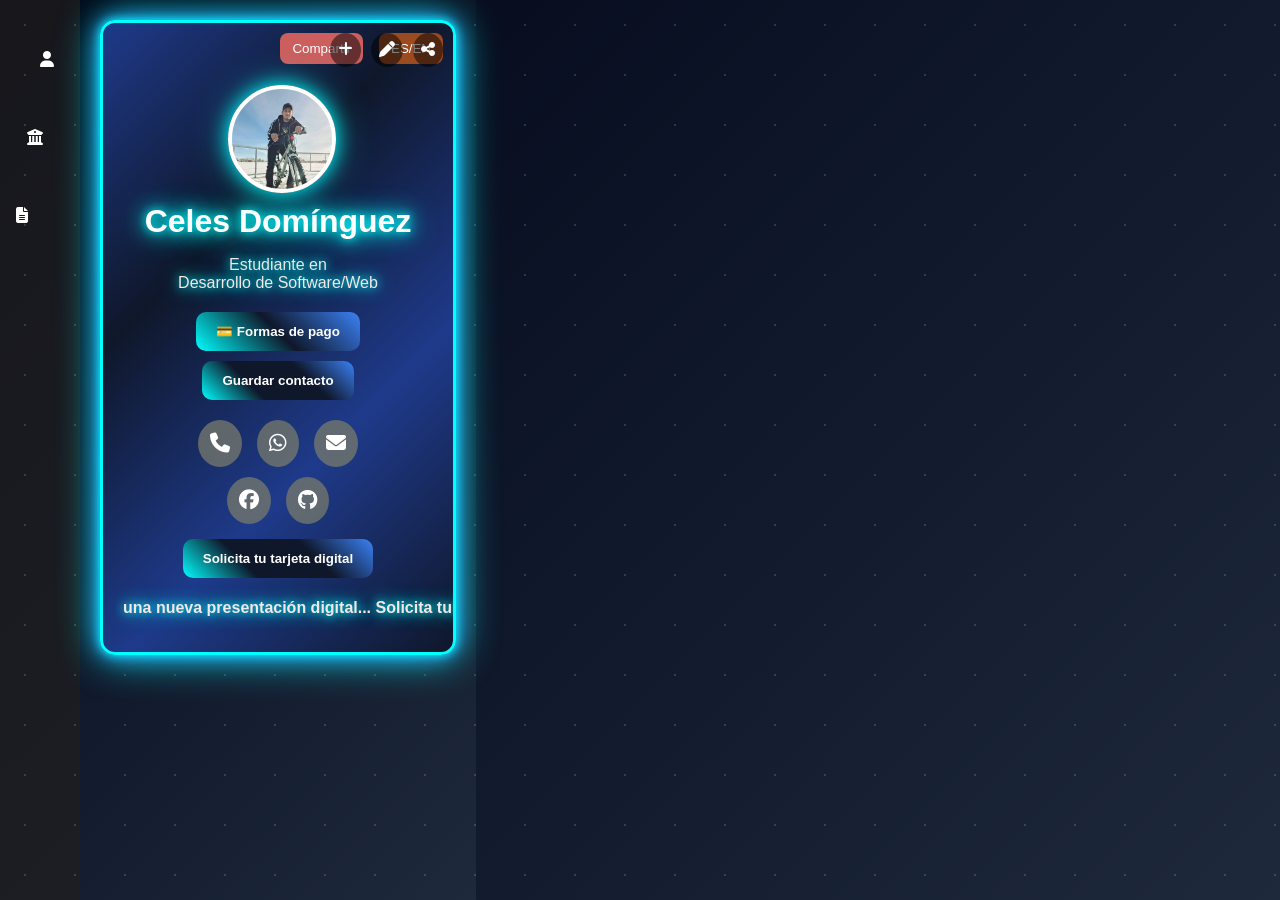
==== index.html @ 171aed47 "Add files via upload" ====
<!DOCTYPE html>
<html lang="es">
<head>
<meta charset="UTF-8">
<meta name="viewport" content="width=device-width, initial-scale=1.0">
<title>Tarjeta Digital Completa</title>
<link rel="stylesheet" href="https://cdnjs.cloudflare.com/ajax/libs/font-awesome/6.5.0/css/all.min.css">
<link rel="stylesheet" href="./style.css">
</head>
<body>
<div class="sidebar">
  <a href="#" data-section="perfil">
    <i class="fas fa-user"></i>
    <span class="text">Perfil</span>
  </a>

  <a href="#" data-section="bancos">
    <i class="fas fa-university"></i>
    <span class="text">Cuentas</span>
  </a>

  <a href="#" data-section="documentos">
    <i class="fas fa-file-alt"></i>
    <span class="text">Documentos</span>
  </a>
</div>

<div class="main-content">
  <div class="card">
    <div class="linea"></div>
    <!-- Botones de idioma y compartir -->
    <button class="lang-switch" id="langSwitch">ES/EN</button>
    <button id="compartirPortada">Compartir</button>

    <!-- Portada y perfil -->
    <div class="cover">
      <div class="cover-icons">
        <a href="./347107588_572880808299341_4597724571793955654_n.jpg"><i class="fas fa-plus"></i></a>
        <a href="./347107588_572880808299341_4597724571793955654_n.jpg"><i class="fas fa-pen"></i></a>
        <a href="#"><i class="fas fa-share-alt"></i></a>
      </div>
      <div class="profile-pic"></div>
    </div>

    <div class="card-body">
      <h1>Celes Domínguez</h1>
      <p class="subtitle">Estudiante en  <br>
      Desarrollo de Software/Web</p>

        <!-- Botones finales -->
    <div>
       <button
            id="btnCuentas"
                data-section="bancos" class="vercuenta">💳 Formas de pago
      </button>
      <button id="btnGuardar" class="guardar">Guardar contacto</button>
     
    </div>


      <!-- Sección perfil -->
      <div class="section active" id="perfil">
        <div class="contact-icons top-icons">
          <a href="tel:6648123071" title="Llamar"><i class="fas fa-phone"></i><span>6648123071</span></a>
          <a href="https://wa.me/526648123071" target="_blank" title="WhatsApp"><i class="fab fa-whatsapp"></i><span>WhatsApp</span></a>
          <a href="mailto:celestinod13@gmail.com" title="Gmail"><i class="fas fa-envelope"></i><span>Email</span></a>
        </div>
        <div class="contact-icons bottom-icons">
          <a href="#" target="_blank" title="Facebook"><i class="fab fa-facebook"></i><span>Facebook</span></a>
          <a href="https://github.com/Celes-Dgdev" target="_blank" title="GitHub"><i class="fab fa-github"></i><span>GitHub</span></a>
        </div>
      </div>

      <!-- Cuentas bancarias -->

      <div class="section" id="bancos">
        <div class="bank">
          <span class="Banco">Santander</span>
          <span class="cuenta">5579100482166897</span>
          <button class="copiar">Copiar</button>
        </div>
        <div class="bank">
          <span class="Banco">Mercado Pago</span>
          <span class="cuenta">722969010863999893</span>
          <button class="copiar">Copiar</button>
        </div>
      </div>
<div id="accionesBancos" class="acciones-bancos">
  <button id="compartirBancos" class="compartircuenta">
    <i class="fas fa-share-alt"></i> Compartir cuentas
  </button>

  <button id="verTarjeta" class="vertargeta">
    Ver tarjeta completa
  </button>
</div>
      <!-- Login overlay -->
      <div id="loginDocs" class="loginDocs">
        <div class="loginBox">
          <h3>Acceso Documentos</h3>
          <input type="password" id="passwordDocs" placeholder="Contraseña">
          <br><br>
          <button id="btnEntrar">Entrar</button>
        </div>
      </div>

      <!-- Documentos -->
      <div class="section" id="documentos">
        <h2>Documentos privados</h2>
        <div class="docs-grid">
          <div class="doc-card">
            <div class="doc-icon">📄</div>
            <div>Acta nacimiento</div>
            <div class="doc-actions">
              <a href="./docs/acta.pdf" target="_blank" class="ver">Ver</a>
              <a href="./docs/acta.pdf" download class="descargar">Descargar</a>
              <a href="./docs/acta.pdf" target="_blank" class="compartir">Compartir</a>
            </div>
          </div>
          <div class="doc-card">
            <div class="doc-icon">📄</div>
            <div>CURP</div>
            <div class="doc-actions">
              <a href="./docs/curp.pdf" target="_blank" class="ver">Ver</a>
              <a href="./docs/curp.pdf" download class="descargar">Descargar</a>
              <a href="./docs/curp.pdf" target="_blank" class="compartir">Compartir</a>
            </div>
          </div>
          <div class="doc-card">
            <div class="doc-icon">📄</div>
            <div>Recibo luz</div>
            <div class="doc-actions">
              <a href="./docs/luz.pdf" target="_blank" class="ver">Ver</a>
              <a href="./docs/luz.pdf" download class="descargar">Descargar</a>
              <a href="./docs/luz.pdf" target="_blank" class="compartir">Compartir</a>
            </div>
          </div>
          <div class="doc-card">
            <div class="doc-icon">📄</div>
            <div>RFC</div>
            <div class="doc-actions">
              <a href="./docs/rfc.pdf" target="_blank" class="ver">Ver</a>
              <a href="./docs/rfc.pdf" download class="descargar">Descargar</a>
              <a href="./docs/rfc.pdf" target="_blank" class="compartir">Compartir</a>
            </div>
          </div>
          <div class="doc-card">
            <div class="doc-icon">📄</div>
            <div>Constancia fiscal</div>
            <div class="doc-actions">
              <a href="./docs/fiscal.pdf" target="_blank" class="ver">Ver</a>
              <a href="./docs/fiscal.pdf" download class="descargar">Descargar</a>
              <a href="./docs/fiscal.pdf" target="_blank" class="compartir">Compartir</a>
            </div>
          </div>
        </div>
      </div>
 <button class="whatsapp-btn" id="inviteBtn">Solicita tu tarjeta digital</button>
    <p class="marquee"> 
      una nueva presentación digital...
       Solicita tu tarjeta de presentación digital, 
       una nueva presentación digital... 
       Solicita tu tarjeta de presentación digital,
      </p>
  </div>
</div>

<script src="./scrip.js"></script>
</body>
</html>
---- style.css ----
/* Reset y body */
body, html {
  margin:0;
  padding:0;
  font-family: Arial; 
  height:100vh; 
  display:flex; 

  background:
  linear-gradient(
      135deg,
      #020617,
      #0f172a,
      #1e293b
  );
}

/* Barra lateral */
.sidebar {
  width:110px;
  background: rgba(32,31,31,0.7);
  display:flex; 
  flex-direction: column; 
  align-items:center;
  transition: width 0.3s, background 0.3s; 
  padding-top:20px;
}
.sidebar:hover { 
  width:190px; 
  background: rgba(32,31,31,0.5); }

.sidebar a {
  color:white; 
  text-decoration:none; 
  margin:20px 0; 
  display:flex; 
  align-items:center;
  padding:5px; 
  border-radius:8px; 
  transition:background 0.3s;
  white-space: nowrap; 
  overflow: hidden;
}
/*el texto de los botones del sidebar*/
  .sidebar a:hover{

    background:rgba(80,86,236,.2);

    box-shadow:
        0 0 10px cyan;
}

.sidebar i { margin-right:10px; 
  min-width: 75px;
  text-align: right;
}
.sidebar {
  width: 80px;
  overflow: hidden;
}

.sidebar:hover {
  width: 180px;
}

/* Íconos */
.sidebar a {
  display: flex;
  align-items: center;
  color: white;
  text-decoration: none;
  margin: 20px 0;
  padding: 10px;
}

/* Texto oculto */
.sidebar .text {
  opacity: 0;
  margin-left: 0;
  transition: 0.3s;
  white-space: nowrap;
}

/* Cuando haces hover */
.sidebar:hover .text {
  opacity: 1;
  margin-left: 10px;
}
/* Contenedor principal */
.main-content {
   flex:1; 
   display:flex; 
   justify-content:center; 
   align-items:flex-start; 
   padding:20px; 
   position:relative; }

/* Tarjeta */
.card {
  width:350px; 
  border-radius:15px; 
  overflow:hidden; 
  text-align:center; 
  color:white; 
  position:relative;
    background:
    linear-gradient(
        135deg,
         #1e3a8a,
        #0f172a,
        #1e3a8a,
        #0f172a
    );

    box-shadow:
      0 15px 40px rgba(145, 5, 5, 0.5);
      

    border: 3px solid cyan;

    box-shadow:
        0 0 10px cyan,
        0 0 20px #3b82f6,
        0 0 40px cyan;
}

      

/*difuminado debajo de la targeta parecn estrelllas*/
body::before{

    content:'';

    position:fixed;

    inset:0;

    background:
    radial-gradient(
        white 1px,
        transparent 1px
    );

    background-size:50px 50px;

    opacity:.15;

    pointer-events:none;
}

/*parece que flota*/

.profile-pic{

    animation:
    flotar 4s ease-in-out infinite;
}

@keyframes flotar{

    0%,100%{
        transform:translateY(0);
    }

    50%{
        transform:translateY(-8px);
    }
}
/* foto de perfil brillante en circulo */
.profile-pic{

    border: 5px solid white;

    box-shadow:
        0 0 20px cyan,
        0 0 40px rgba(0,255,255,.4);
}


/* Botones portada */
.lang-switch, #compartirPortada {
  position:absolute; 
  top:10px; 
  border:none; 
  padding:8px 12px; 
  border-radius:8px; 
  cursor:pointer; 
  color:white;
}
.lang-switch {
   right:10px; 
   background:#9c4b20; }

#compartirPortada { 
  right:90px; 
  background:#cc5e5e; }

/* Portada */
.cover { 
  width:100%; 
  height:120px; 
  background:url('https://gurusis.com/wp-content/uploads/2025/02/proyecto-desarrollo-software3_11zon.webp') center/cover no-repeat; position:relative; }

  /* Iconos portada */
.cover-icons { 
  position:absolute; 
  top:10px; 
  right:10px; 
  display:flex; 
  gap:10px;}

.cover-icons a { 
  color:white; 
  background: rgba(0,0,0,0.5); 
  padding:8px; 
  border-radius:50%;
  transition:0.3s; }

.cover-icons a:hover { 
  background:#45b856; }

/* Foto de perfil */
.profile-pic { 
  width:100px; 
  height:100px; 
  border-radius:50%; 
  border:4px solid white;
   position:absolute; 
   bottom:-50px; 
   left:calc(50% - 50px); 
   background:url('./347107588_572880808299341_4597724571793955654_n.jpg') center/cover no-repeat; }

/* Cuerpo tarjeta */
.card-body { 
  padding:60px 20px 20px 20px; }

.card-body h1 { 
  margin:0 0 10px 0;
    text-shadow:
        0 0 10px cyan,
        0 0 20px cyan,
        0 0 30px cyan;
}
.card-body p.subtitle { 
  color:rgb(243, 231, 231); 
  margin-bottom:15px; 


    text-shadow:
        0 0 10px cyan,
        0 0 20px cyan;
}
/* Sección de contacto */
.contact-icons.top-icons, .contact-icons.bottom-icons {
  display:flex; 
  justify-content:center; 
  gap:15px; 
  margin:10px 0;
}
.contact-icons a { 
  color:white; 
  background: rgba(114,118,109,0.8); 
  padding:12px; 
  border-radius:50%; 
  font-size:20px; 
  transition:0.3s; 
  position:relative; 
  text-decoration:none; }

.contact-icons a:hover { background:#45b856; transform:scale(1.1); }
.contact-icons a span { visibility:hidden; width: max-content; background:#333; color:#fff; text-align:center; border-radius:6px; padding:3px 6px; position:absolute; bottom:125%; left:50%; transform:translateX(-50%); z-index:1; font-size:12px; opacity:0; transition:opacity 0.3s; }
.contact-icons a:hover span { visibility:visible; opacity:1; }

/* Secciones dinámicas */
.section { display:none; margin-top:15px; }
.section.active { display:block; }

/* Bancos */
.bank { margin:10px 0; }
.bank span { display:block; }
.acciones-bancos {
  display: none;
  margin-top: 15px;
}

.acciones-bancos button {
  padding: 10px;
  margin: 5px;
  border: none;
  border-radius: 8px;
  cursor: pointer;
}

/* Botones guardar/compartir/ ver por su forma normal */
button.vertargeta, button.compartircuenta, button.guardar, button.compartir, button.vercuenta, button.whatsapp-btn {
   padding:12px 20px;
    border:none;
     border-radius:10px;
      color:white; 
      cursor:pointer; 
      margin:5px; transition:0.3s; }
/*con hover*/
.vercuenta:hover, .vertargeta:hover,.guardar:hover, button.compartir:hover, .whatsapp-btn:hover {
   background:cyan;
    color:#000; 
    transform:scale(1.05);}
 
.vertargeta, .compartircuenta, .guardar,  button.compartir, .whatsapp-btn{

    background:
    linear-gradient(
        45deg,
        cyan,
        
        #0f172a,
        #0f172a,
        #3b82f6
    );

    color:black;

    font-weight:bold;
}

.vercuenta{
    background:
    linear-gradient(
        45deg,
        cyan,
        #0f172a,
        #3b82f6
    );

    color:black;

    font-weight:bold;

    animation:
    pulso 2s infinite;
}

@keyframes pulso{

    0%,100%{

        box-shadow:
            0 0 10px cyan,
            0 0 20px #3b82f6;
    }

    50%{

        box-shadow:
            0 0 20px cyan,
            0 0 40px #3b82f6,
            0 0 60px cyan;
    }
}
/* Documentos */
.docs-grid { display:grid; grid-template-columns:repeat(3,1fr); gap:15px; margin-top:15px; }
.doc-card { background:white; border-radius:50%; padding:15px; display:flex; flex-direction:column; align-items:center; justify-content:center; width:70px; height:70px; transition:0.2s; font-size:12px;}
.doc-card:hover { transform:scale(1.1); }
.doc-icon { font-size:18px; margin-bottom:3px; }
.doc-actions { display:flex; flex-direction:column; gap:3px; margin-top:3px; }
.doc-actions a { font-size:10px; padding:2px 4px; border-radius:4px; text-decoration:none; color:white; }
.ver { background:#3498db; }
.descargar { background:#2ecc71; }

/* Marquee */

.marquee{

    width: 100%;
    white-space: nowrap;

    color: cyan;

    font-weight: bold;

    animation: deslizar 10s linear infinite;
     color:rgb(243, 231, 231); 
  margin-bottom:15px; 


    text-shadow:
        0 0 10px cyan,
        0 0 20px cyan;
}

@keyframes deslizar{

    from{
        transform:translateX(100%);
    }

    to{
        transform:translateX(-100%);
    }
 
}

/* Login overlay */
.loginDocs {
  display:none;
  position:fixed;
  top:0; left:0;
  width:100%; height:100%;
  background:rgba(0,0,0,0.7);
  justify-content:center;
  align-items:center;
  z-index:1000;
}
.loginBox {
  background:white;
  padding:25px;
  border-radius:10px;
  text-align:center;
}
.loginBox input {
  padding:8px;
  width:150px;
  margin-top:10px;
  border-radius:6px;
  border:1px solid #ccc;
}
/* 📱 Celulares */

@media (max-width: 480px){

    .main-content{

        padding:10px;
    }

    .card{

        width:100%;
    }

    .card-body{

        padding:60px 15px 15px;
    }

    .card-body h1{

        font-size:24px;
    }

    .subtitle{

        font-size:14px;
    }

    .contact-icons{

        flex-wrap:wrap;
    }

    .contact-icons a{

        font-size:16px;

        padding:10px;
    }

    .docs-grid{

        grid-template-columns:
        repeat(1,1fr);

        justify-items:center;
    }

    .sidebar{

        position:fixed;

        bottom:0;
        left:0;

        width:100%;

        height:70px;

        flex-direction:row;

        justify-content:space-around;

        z-index:1000;
    }

    .sidebar:hover{

        width:100%;
    }

    .sidebar .text{

        display:none;
    }

    .sidebar i{

        min-width:auto;

        margin:0;
    }

    .main-content{

        padding-bottom:90px;
    }
}
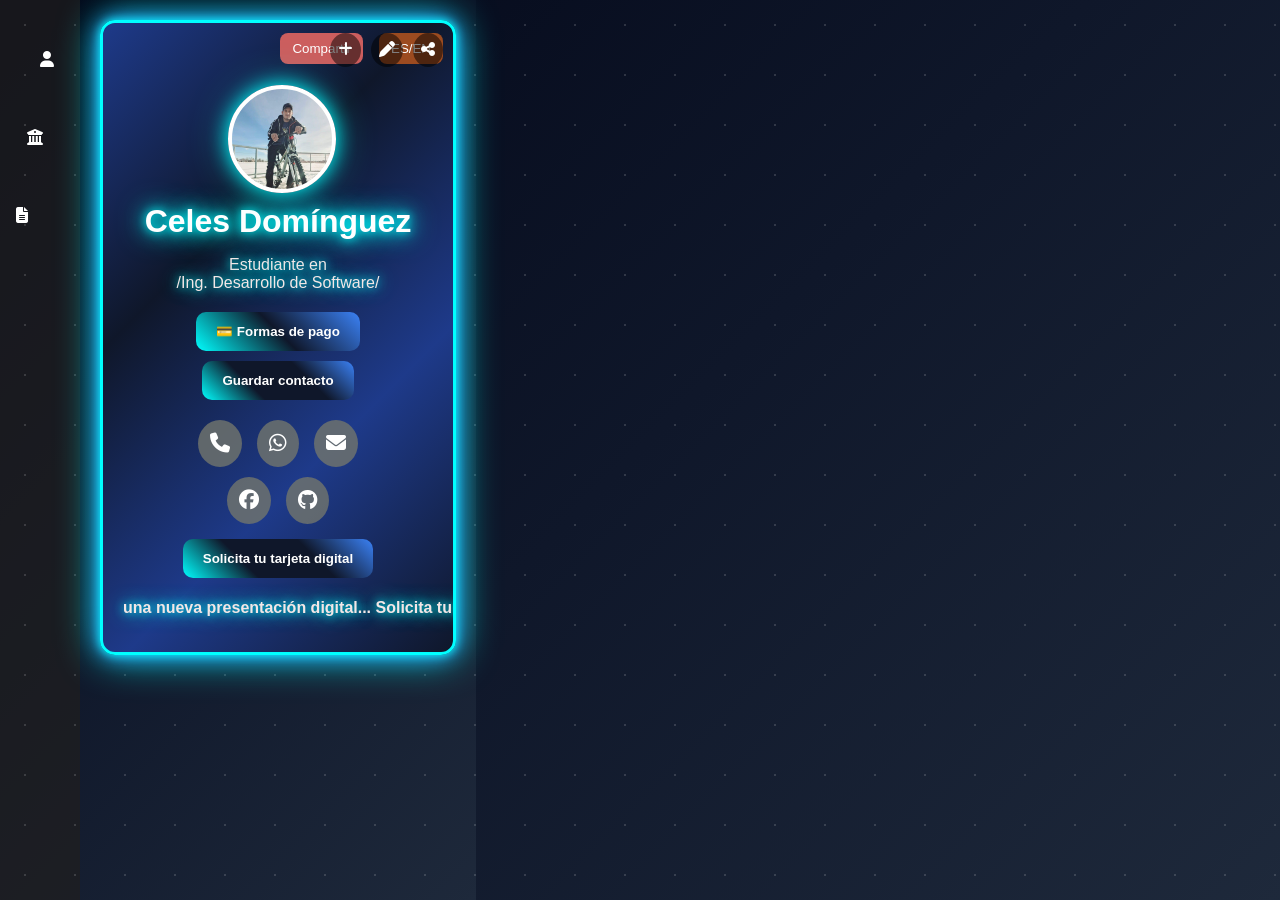
==== commit c9af966d: "Fix HTML encoding issues in index.html" ====
--- a/index.html
+++ b/index.html
@@ -45,7 +45,7 @@
     <div class="card-body">
       <h1>Celes Domínguez</h1>
       <p class="subtitle">Estudiante en  <br>
-      Desarrollo de Software/Web</p>
+      /Ing. Desarrollo de Software/</p>
 
         <!-- Botones finales -->
     <div>
@@ -167,4 +167,4 @@
 
 <script src="./scrip.js"></script>
 </body>
-</html>+</html>
--- a/style.css
+++ b/style.css
@@ -425,17 +425,22 @@
 }
 /* 📱 Celulares */
 
-@media (max-width: 480px){
+@media (max-width: 760px){
 
     .main-content{
 
         padding:10px;
-    }
-
-    .card{
-
-        width:100%;
-    }
+      width:100%;
+    }
+.card{
+    width:100vw;
+    min-height:100vh;
+    border-radius:0;
+    border:none;
+}
+  .cover{
+    height:180px;
+  }
 
     .card-body{
 
@@ -511,4 +516,4 @@
 
         padding-bottom:90px;
     }
-}+}
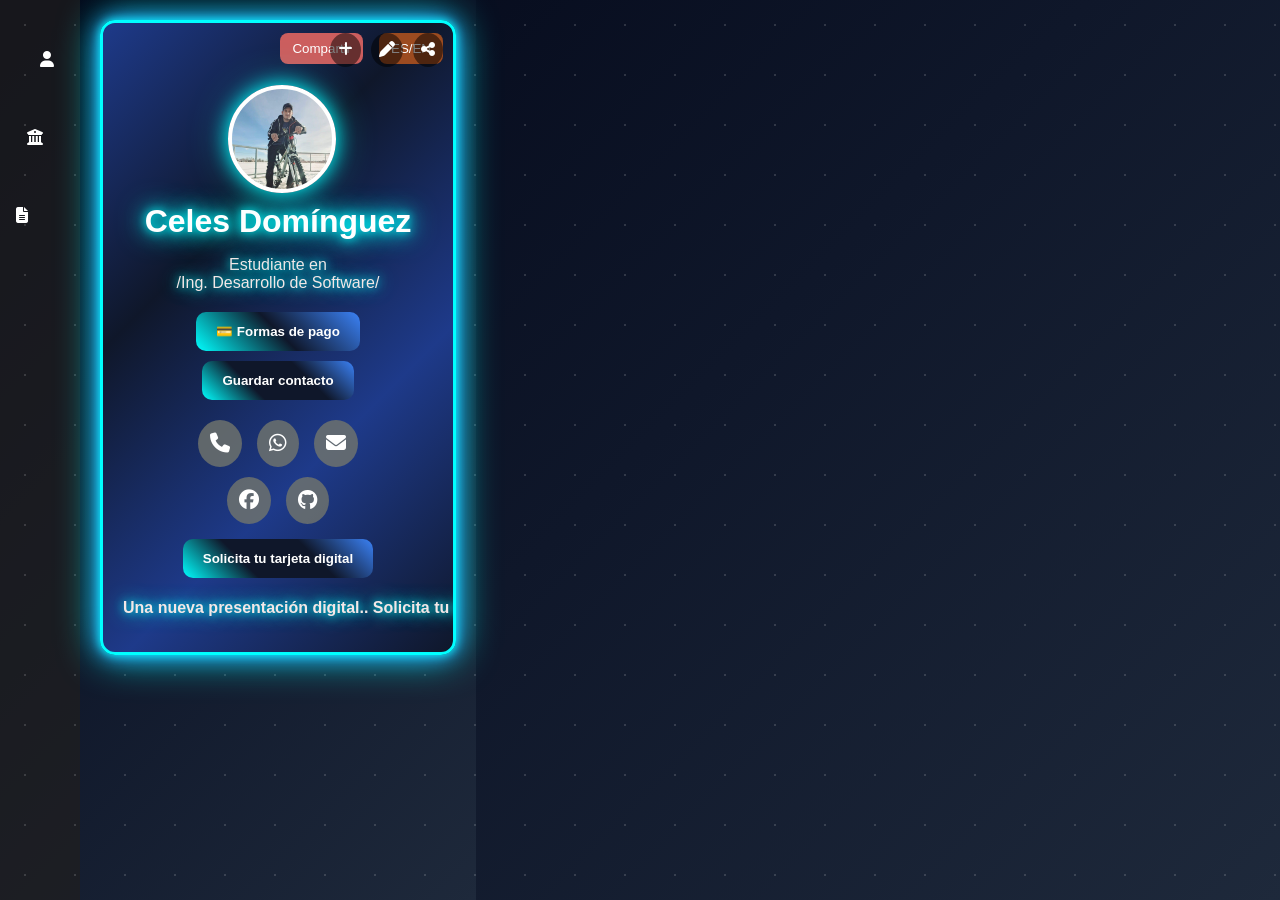
==== commit ab414540: "Update index.html" ====
--- a/index.html
+++ b/index.html
@@ -157,9 +157,9 @@
       </div>
  <button class="whatsapp-btn" id="inviteBtn">Solicita tu tarjeta digital</button>
     <p class="marquee"> 
-      una nueva presentación digital...
+      Una nueva presentación digital.. Solicita tu tarjeta de presentación digital, Solicita tu tarjeta de presentación digital,
        Solicita tu tarjeta de presentación digital, 
-       una nueva presentación digital... 
+       Una nueva presentación digital... 
        Solicita tu tarjeta de presentación digital,
       </p>
   </div>
--- a/style.css
+++ b/style.css
@@ -377,7 +377,7 @@
 
     font-weight: bold;
 
-    animation: deslizar 10s linear infinite;
+    animation: deslizar 12s linear infinite;
      color:rgb(243, 231, 231); 
   margin-bottom:15px; 
 
@@ -516,4 +516,7 @@
 
         padding-bottom:90px;
     }
-}
+  .marquee{
+    margin-bottom:0;
+  }
+}
